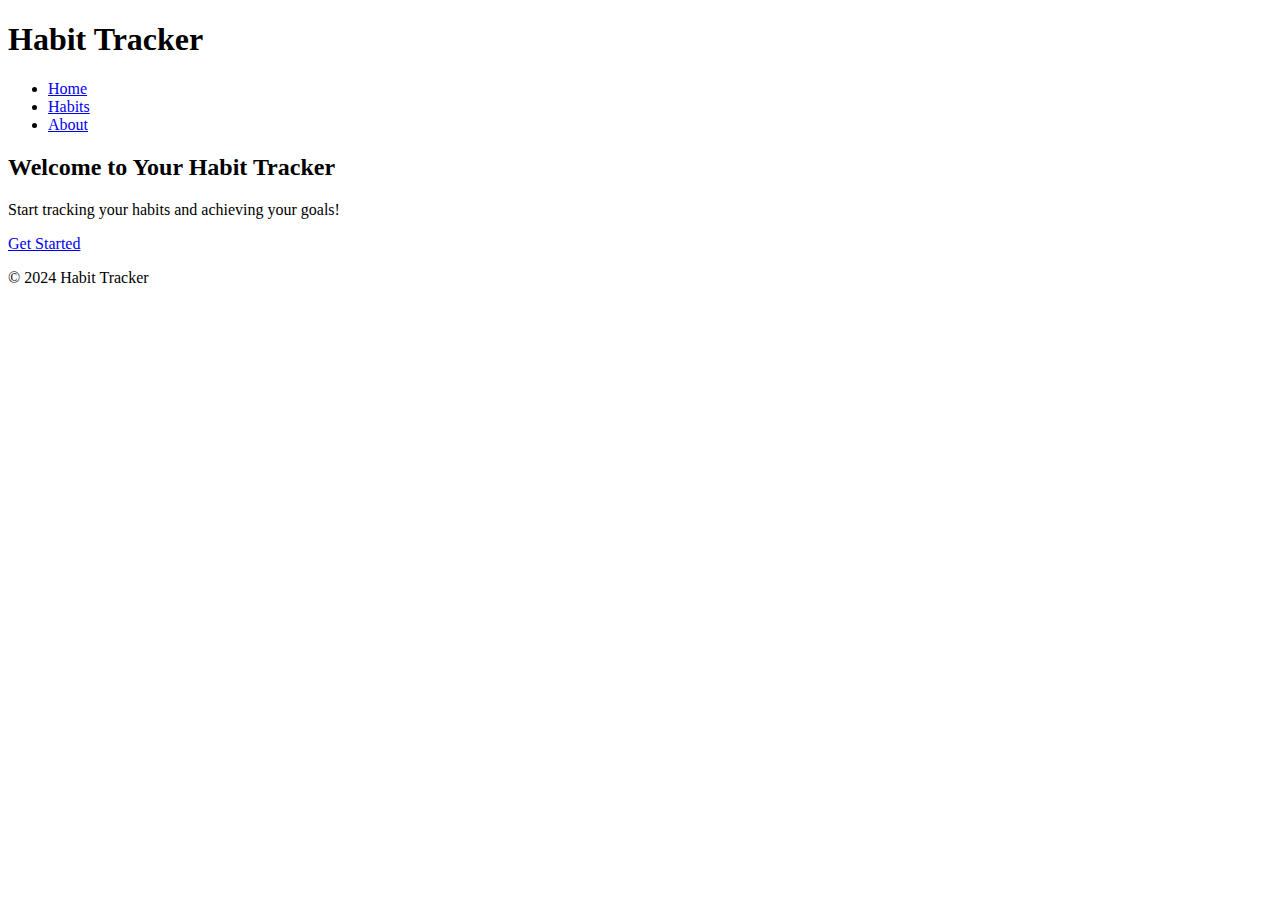
==== index.html @ 9f0ad9bc "f cmt" ====
<!DOCTYPE html>
<html lang="en">
<head>
    <meta charset="UTF-8">
    <meta name="viewport" content="width=device-width, initial-scale=1.0">
    <title>Habit Tracker</title>
    <link rel="stylesheet" href="styles.css">
</head>
<body>
    <header>
        <h1>Habit Tracker</h1>
        <nav>
            <ul>
                <li><a href="#">Home</a></li>
                <li><a href="#">Habits</a></li>
                <li><a href="#">About</a></li>
            </ul>
        </nav>
    </header>
    <section class="hero">
        <h2>Welcome to Your Habit Tracker</h2>
        <p>Start tracking your habits and achieving your goals!</p>
        <a href="#" class="btn">Get Started</a>
    </section>
    <footer>
        <p>&copy; 2024 Habit Tracker</p>
    </footer>
</body>
</html>
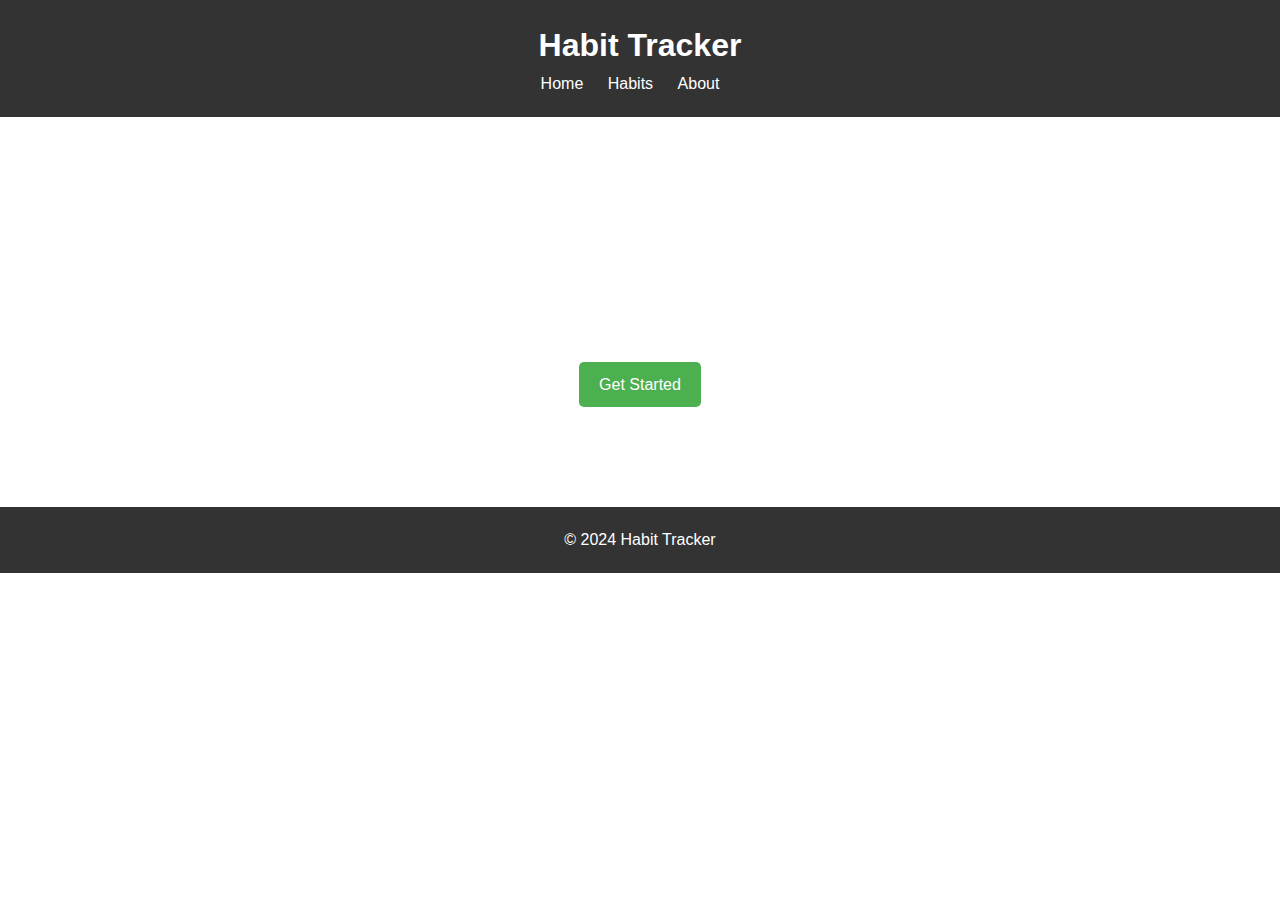
==== commit afc6e0c5: "new c" ====
--- a/index.html
+++ b/index.html
@@ -4,7 +4,7 @@
     <meta charset="UTF-8">
     <meta name="viewport" content="width=device-width, initial-scale=1.0">
     <title>Habit Tracker</title>
-    <link rel="stylesheet" href="styles.css">
+    <link rel="stylesheet" href="style.css">
 </head>
 <body>
     <header>
--- a/style.css
+++ b/style.css
@@ -0,0 +1,76 @@
+/* Reset CSS */
+* {
+    margin: 0;
+    padding: 0;
+    box-sizing: border-box;
+}
+
+body {
+    font-family: Arial, sans-serif;
+    line-height: 1.6;
+}
+/*ff*/
+header {
+    background-color: #333;
+    color: #fff;
+    padding: 20px;
+    text-align: center;
+}
+
+header h1 {
+    font-size: 2rem;
+}
+
+nav ul {
+    list-style-type: none;
+}
+
+nav ul li {
+    display: inline;
+    margin-right: 20px;
+}
+
+nav ul li a {
+    color: #fff;
+    text-decoration: none;
+}
+
+.hero {
+    background-image: url('background.jpg');
+    background-size: cover;
+    background-position: center;
+    color: #fff;
+    padding: 100px 20px;
+    text-align: center;
+}
+
+.hero h2 {
+    font-size: 2.5rem;
+    margin-bottom: 20px;
+}
+
+.hero p {
+    font-size: 1.2rem;
+    margin-bottom: 30px;
+}
+
+.btn {
+    display: inline-block;
+    background-color: #4CAF50;
+    color: #fff;
+    padding: 10px 20px;
+    text-decoration: none;
+    border-radius: 5px;
+    transition: background-color 0.3s ease;
+}
+
+.btn:hover {
+    background-color: #45a049;
+}
+
+footer {
+    background-color: #333;
+    color: #fff;
+    text-align: center;
+    padding: 20px 0;
+}
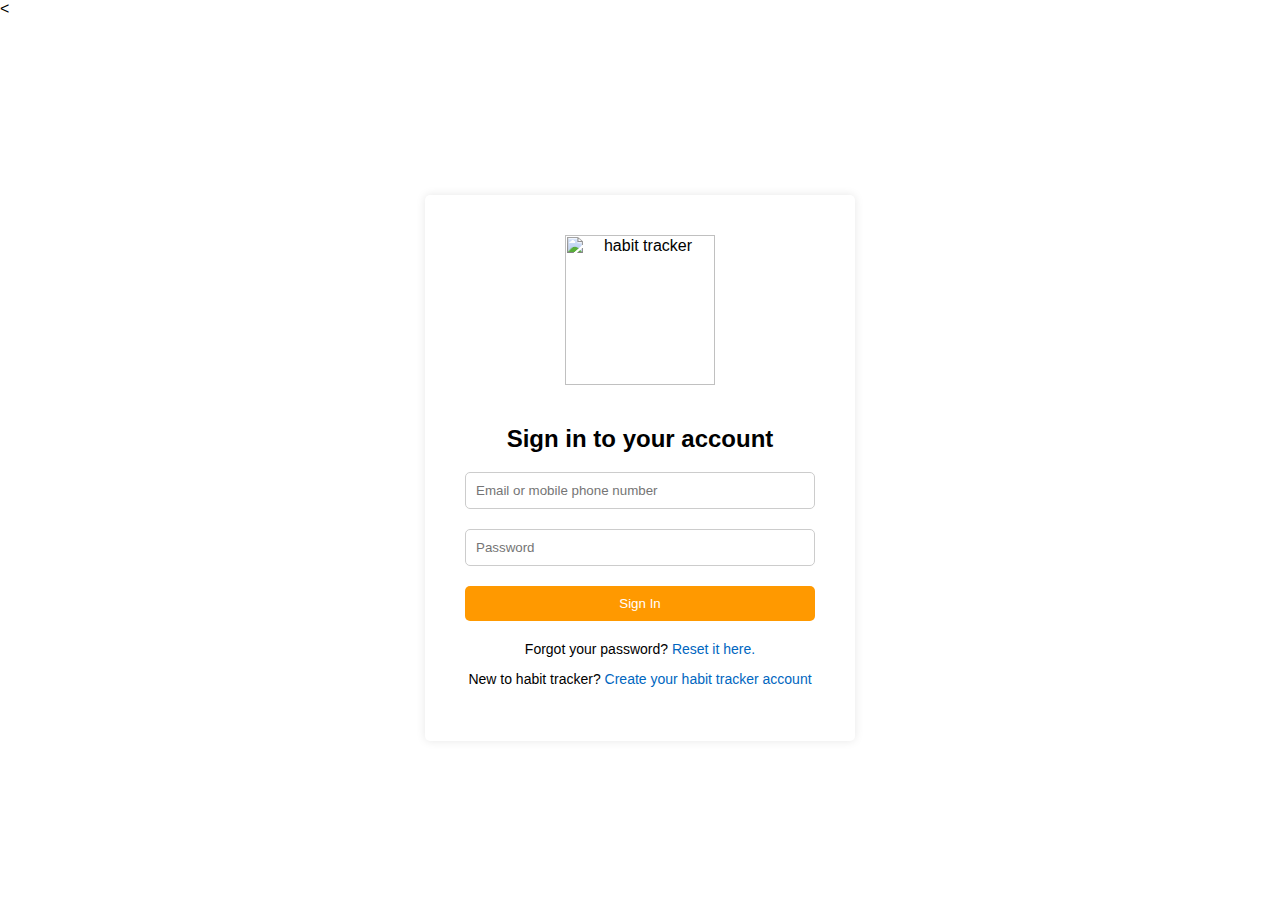
==== commit 17b86430: "inititial commit" ====
--- a/index.html
+++ b/index.html
@@ -1,29 +1,33 @@
-<!DOCTYPE html>
+<<!DOCTYPE html>
 <html lang="en">
 <head>
-    <meta charset="UTF-8">
-    <meta name="viewport" content="width=device-width, initial-scale=1.0">
-    <title>Habit Tracker</title>
-    <link rel="stylesheet" href="style.css">
+<meta charset="UTF-8">
+<meta name="viewport" content="width=device-width, initial-scale=1.0">
+<title>Login Page</title>
+<link rel="stylesheet" href="style.css">
 </head>
 <body>
-    <header>
-        <h1>Habit Tracker</h1>
-        <nav>
-            <ul>
-                <li><a href="#">Home</a></li>
-                <li><a href="#">Habits</a></li>
-                <li><a href="#">About</a></li>
-            </ul>
-        </nav>
-    </header>
-    <section class="hero">
-        <h2>Welcome to Your Habit Tracker</h2>
-        <p>Start tracking your habits and achieving your goals!</p>
-        <a href="#" class="btn">Get Started</a>
-    </section>
-    <footer>
-        <p>&copy; 2024 Habit Tracker</p>
-    </footer>
+    
+<div class="container">
+    <div class="login-box">
+        <img src="" alt="habit tracker">
+        <h2>Sign in to your account</h2>
+        <form action="#">
+            <div class="input-box">
+                <input type="email" id="email" name="email" placeholder="Email or mobile phone number" required>
+            </div>
+            <div class="input-box">
+                <input type="password" id="password" name="password" placeholder="Password" required>
+            </div>
+            <div class="input-box">
+                <input type="submit" value="Sign In">
+            </div>
+        </form>
+        <div class="footer">
+            <p>Forgot your password? <a href="#">Reset it here.</a></p>
+            <p>New to habit tracker? <a href="#">Create your habit tracker account</a></p>
+        </div>
+    </div>
+</div>
 </body>
-</html>
+</html>--- a/style.css
+++ b/style.css
@@ -1,76 +1,62 @@
-/* Reset CSS */
-* {
+body {
+    font-family: Arial, sans-serif;
+    background-color:#fff;
     margin: 0;
     padding: 0;
-    box-sizing: border-box;
+   
 }
 
-body {
-    font-family: Arial, sans-serif;
-    line-height: 1.6;
+
+.container {
+    display: flex;
+    justify-content: center;
+    align-items: center;
+    height: 100vh;
 }
-/*ff*/
-header {
-    background-color: #333;
-    color: #fff;
-    padding: 20px;
+
+.login-box {
+    width: 350px;
+    padding: 40px;
+    background-color: #fff;
+    border-radius: 5px;
+    box-shadow: 0 0 10px rgba(0, 0, 0, 0.1);
     text-align: center;
 }
 
-header h1 {
-    font-size: 2rem;
+.login-box img {
+    width: 150px;
+    margin-bottom: 20px;
 }
 
-nav ul {
-    list-style-type: none;
+.input-box {
+    margin-bottom: 20px;
 }
 
-nav ul li {
-    display: inline;
-    margin-right: 20px;
+.input-box input {
+    width: 100%;
+    padding: 10px;
+    border: 1px solid #ccc;
+    border-radius: 5px;
 }
 
-nav ul li a {
+.input-box input[type="submit"] {
+    background-color: #ff9900;
     color: #fff;
+    border: none;
+    cursor: pointer;
+}
+
+.footer {
+    margin-top: 20px;
+    font-size: 14px;
+}
+
+.footer a {
+    color: #0066c0;
     text-decoration: none;
 }
 
-.hero {
-    background-image: url('background.jpg');
-    background-size: cover;
-    background-position: center;
-    color: #fff;
-    padding: 100px 20px;
-    text-align: center;
+.footer a:hover {
+    text-decoration: underline;
 }
-
-.hero h2 {
-    font-size: 2.5rem;
-    margin-bottom: 20px;
-}
-
-.hero p {
-    font-size: 1.2rem;
-    margin-bottom: 30px;
-}
-
-.btn {
-    display: inline-block;
-    background-color: #4CAF50;
-    color: #fff;
-    padding: 10px 20px;
-    text-decoration: none;
-    border-radius: 5px;
-    transition: background-color 0.3s ease;
-}
-
-.btn:hover {
-    background-color: #45a049;
-}
-
-footer {
-    background-color: #333;
-    color: #fff;
-    text-align: center;
-    padding: 20px 0;
-}
+  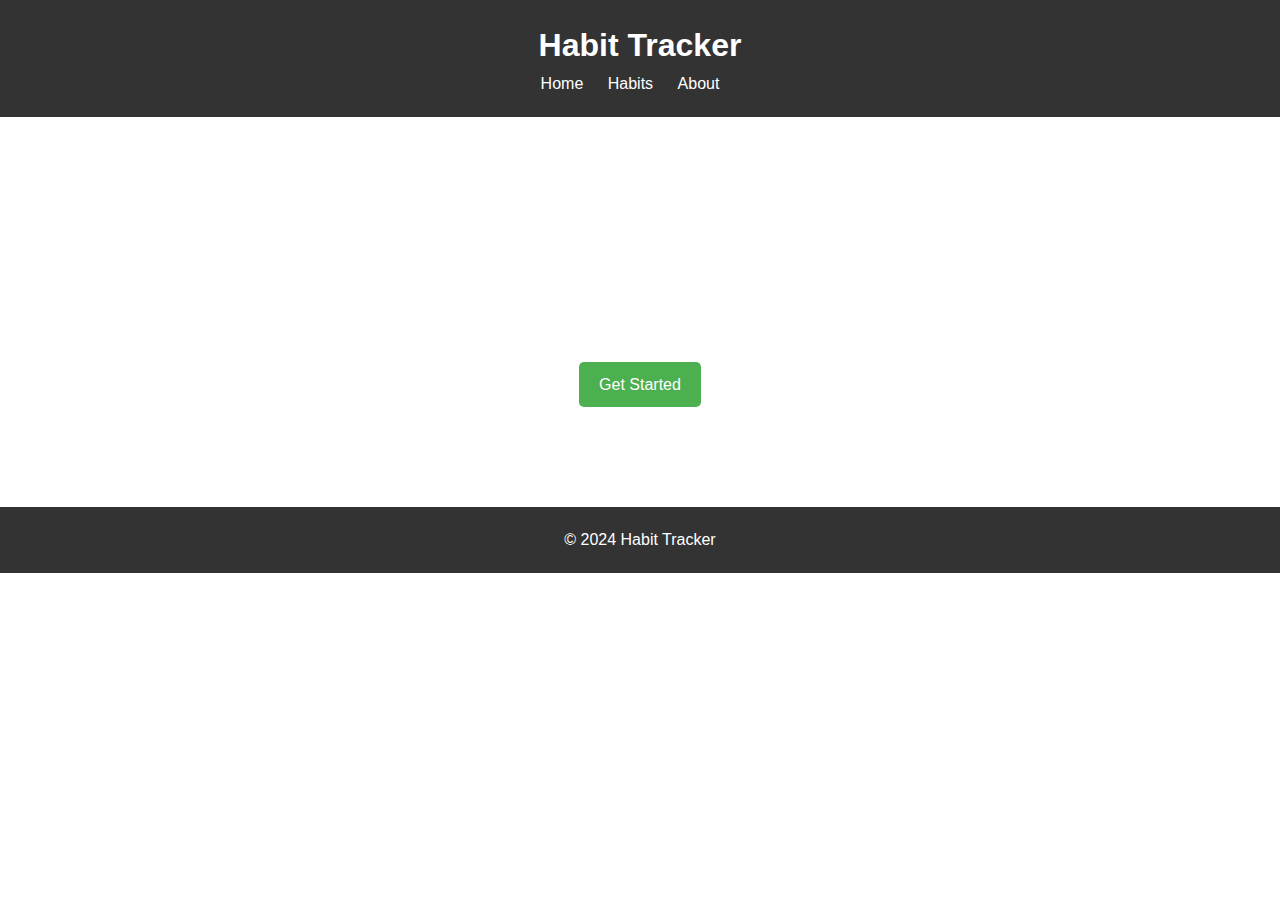
==== commit dfb9ab40: "new commit" ====
--- a/index.html
+++ b/index.html
@@ -1,33 +1,29 @@
-<<!DOCTYPE html>
+<!DOCTYPE html>
 <html lang="en">
 <head>
-<meta charset="UTF-8">
-<meta name="viewport" content="width=device-width, initial-scale=1.0">
-<title>Login Page</title>
-<link rel="stylesheet" href="style.css">
+    <meta charset="UTF-8">
+    <meta name="viewport" content="width=device-width, initial-scale=1.0">
+    <title>Habit Tracker</title>
+    <link rel="stylesheet" href="style.css">
 </head>
 <body>
-    
-<div class="container">
-    <div class="login-box">
-        <img src="" alt="habit tracker">
-        <h2>Sign in to your account</h2>
-        <form action="#">
-            <div class="input-box">
-                <input type="email" id="email" name="email" placeholder="Email or mobile phone number" required>
-            </div>
-            <div class="input-box">
-                <input type="password" id="password" name="password" placeholder="Password" required>
-            </div>
-            <div class="input-box">
-                <input type="submit" value="Sign In">
-            </div>
-        </form>
-        <div class="footer">
-            <p>Forgot your password? <a href="#">Reset it here.</a></p>
-            <p>New to habit tracker? <a href="#">Create your habit tracker account</a></p>
-        </div>
-    </div>
-</div>
+    <header>
+        <h1>Habit Tracker</h1>
+        <nav>
+            <ul>
+                <li><a href="#">Home</a></li>
+                <li><a href="habits.html">Habits</a></li>
+                <li><a href="#">About</a></li>
+            </ul>
+        </nav>
+    </header>
+    <section class="hero">
+        <h2>Welcome to Your Habit Tracker</h2>
+        <p>Start tracking your habits and achieving your goals!</p>
+        <a href="#" class="btn">Get Started</a>
+    </section>
+    <footer>
+        <p>&copy; 2024 Habit Tracker</p>
+    </footer>
 </body>
-</html>+</html>
--- a/style.css
+++ b/style.css
@@ -1,62 +1,137 @@
+/* Reset CSS */
+* {
+    margin: 0;
+    padding: 0;
+    box-sizing: border-box;
+}
+
 body {
     font-family: Arial, sans-serif;
-    background-color:#fff;
-    margin: 0;
-    padding: 0;
-   
+    line-height: 1.6;
 }
-
-
-.container {
-    display: flex;
-    justify-content: center;
-    align-items: center;
-    height: 100vh;
-}
-
-.login-box {
-    width: 350px;
-    padding: 40px;
-    background-color: #fff;
-    border-radius: 5px;
-    box-shadow: 0 0 10px rgba(0, 0, 0, 0.1);
+/*ff*/
+header {
+    background-color: #333;
+    color: #fff;
+    padding: 20px;
     text-align: center;
 }
 
-.login-box img {
-    width: 150px;
+header h1 {
+    font-size: 2rem;
+}
+
+nav ul {
+    list-style-type: none;
+}
+
+nav ul li {
+    display: inline;
+    margin-right: 20px;
+}
+
+nav ul li a {
+    color: #fff;
+    text-decoration: none;
+}
+
+.hero {
+    background-image: url('background.jpg');
+    background-size: cover;
+    background-position: center;
+    color: #fff;
+    padding: 100px 20px;
+    text-align: center;
+}
+
+.hero h2 {
+    font-size: 2.5rem;
     margin-bottom: 20px;
 }
 
-.input-box {
-    margin-bottom: 20px;
+.hero p {
+    font-size: 1.2rem;
+    margin-bottom: 30px;
 }
 
-.input-box input {
+.btn {
+    display: inline-block;
+    background-color: #4CAF50;
+    color: #fff;
+    padding: 10px 20px;
+    text-decoration: none;
+    border-radius: 5px;
+    transition: background-color 0.3s ease;
+}
+
+.btn:hover {
+    background-color: #45a049;
+}
+
+footer {
+    background-color: #333;
+    color: #fff;
+    text-align: center;
+    padding: 20px 0;
+}
+/* Add styles for habit cards */
+.habit-card {
+    background-color: #f4f4f4;
+    border: 1px solid #ccc;
+    border-radius: 5px;
+    padding: 20px;
+    margin-bottom: 20px;
+    width: 200px; /* Set width to create square-shaped boxes */
+    height: 200px; /* Set height to match width for square-shaped boxes */
+    display: inline-block; /* Display habit cards in a row */
+    vertical-align: top; /* Align habit cards to the top */
+    margin-right: 20px; /* Add margin between habit cards */
+    text-align: center; /* Center-align text */
+}
+
+/* Adjust text styles for habit cards */
+.habit-card h3 {
+    font-size: 1.2rem;
+    margin-bottom: 10px;
+}
+
+.habit-card p {
+    font-size: 1rem;
+}
+/* Adjust styles for habit cards */
+/* Adjust styles for habit cards */
+.habit-card {
+    position: relative; /* Set position to relative */
+    background-color: #f4f4f4;
+    border: 1px solid #ccc;
+    border-radius: 5px;
+    margin-bottom: 20px;
+    width: 200px;
+    height: 200px;
+    display: inline-block;
+    vertical-align: top;
+    margin-right: 20px;
+    text-align: center;
+    overflow: hidden;
+}
+
+/* Adjust styles for habit card images */
+.habit-card img {
     width: 100%;
-    padding: 10px;
-    border: 1px solid #ccc;
+    height: 100%;
+    object-fit: cover;
     border-radius: 5px;
 }
 
-.input-box input[type="submit"] {
-    background-color: #ff9900;
-    color: #fff;
-    border: none;
-    cursor: pointer;
+/* Adjust styles for habit card header */
+.habit-card h3 {
+    position: absolute; /* Set position to absolute */
+    top: 10px; /* Adjust top position */
+    left: 0; /* Align header to the left */
+    right: 0; /* Align header to the right */
+    margin: 0;
+    padding: 0 10px; /* Add padding to improve readability */
+    background-color: rgba(255, 255, 255, 0.8); /* Add background color with transparency */
+    border-top-left-radius: 5px; /* Match border radius of habit card */
+    border-top-right-radius: 5px; /* Match border radius of habit card */
 }
-
-.footer {
-    margin-top: 20px;
-    font-size: 14px;
-}
-
-.footer a {
-    color: #0066c0;
-    text-decoration: none;
-}
-
-.footer a:hover {
-    text-decoration: underline;
-}
-  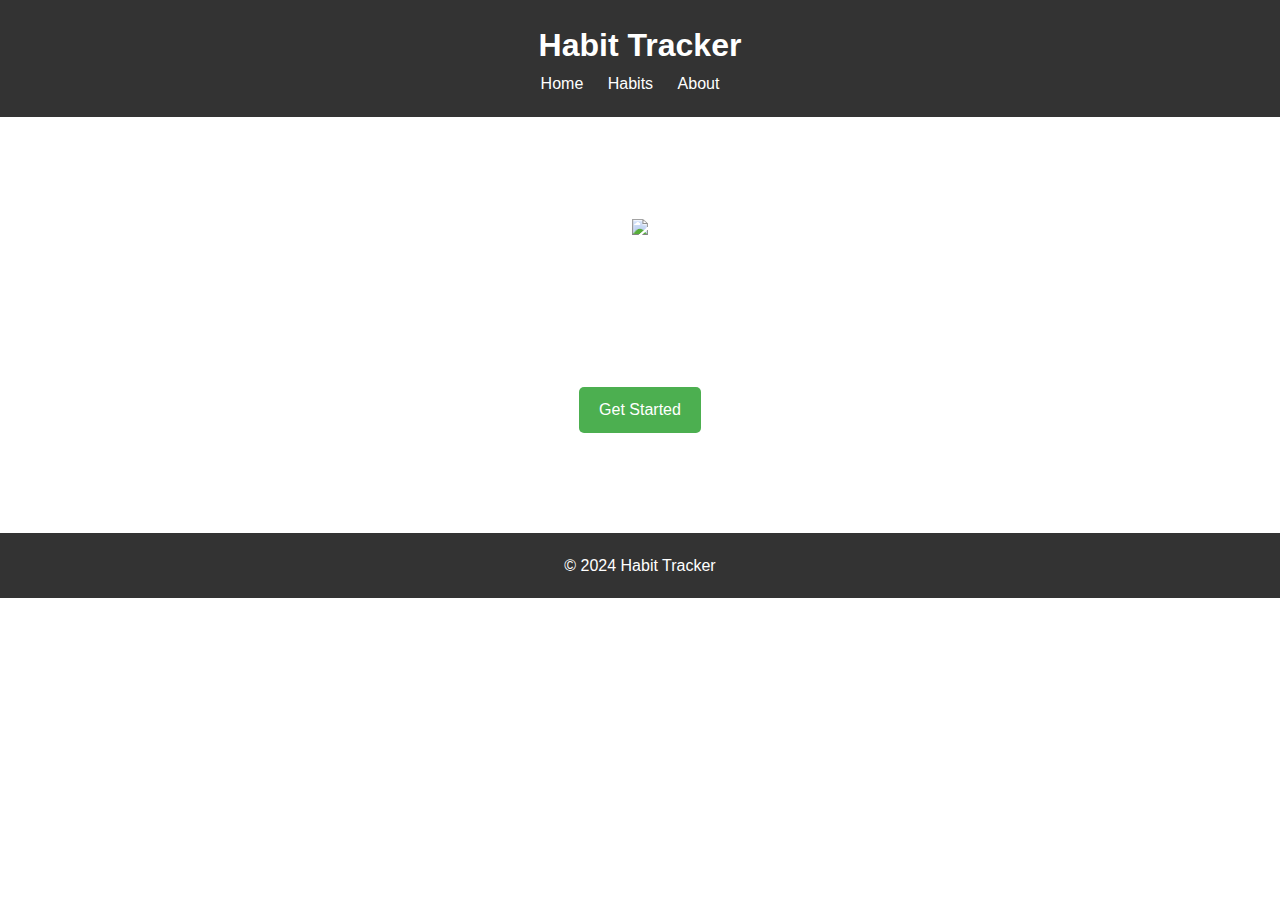
==== commit 6f80b512: "new c" ====
--- a/index.html
+++ b/index.html
@@ -12,12 +12,13 @@
         <nav>
             <ul>
                 <li><a href="#">Home</a></li>
-                <li><a href="habits.html">Habits</a></li>
-                <li><a href="#">About</a></li>
+                <li><a href="#">Habits</a></li>
+                <li><a href="about.html">About</a></li>
             </ul>
         </nav>
     </header>
     <section class="hero">
+        <img src="foto1.html">
         <h2>Welcome to Your Habit Tracker</h2>
         <p>Start tracking your habits and achieving your goals!</p>
         <a href="#" class="btn">Get Started</a>
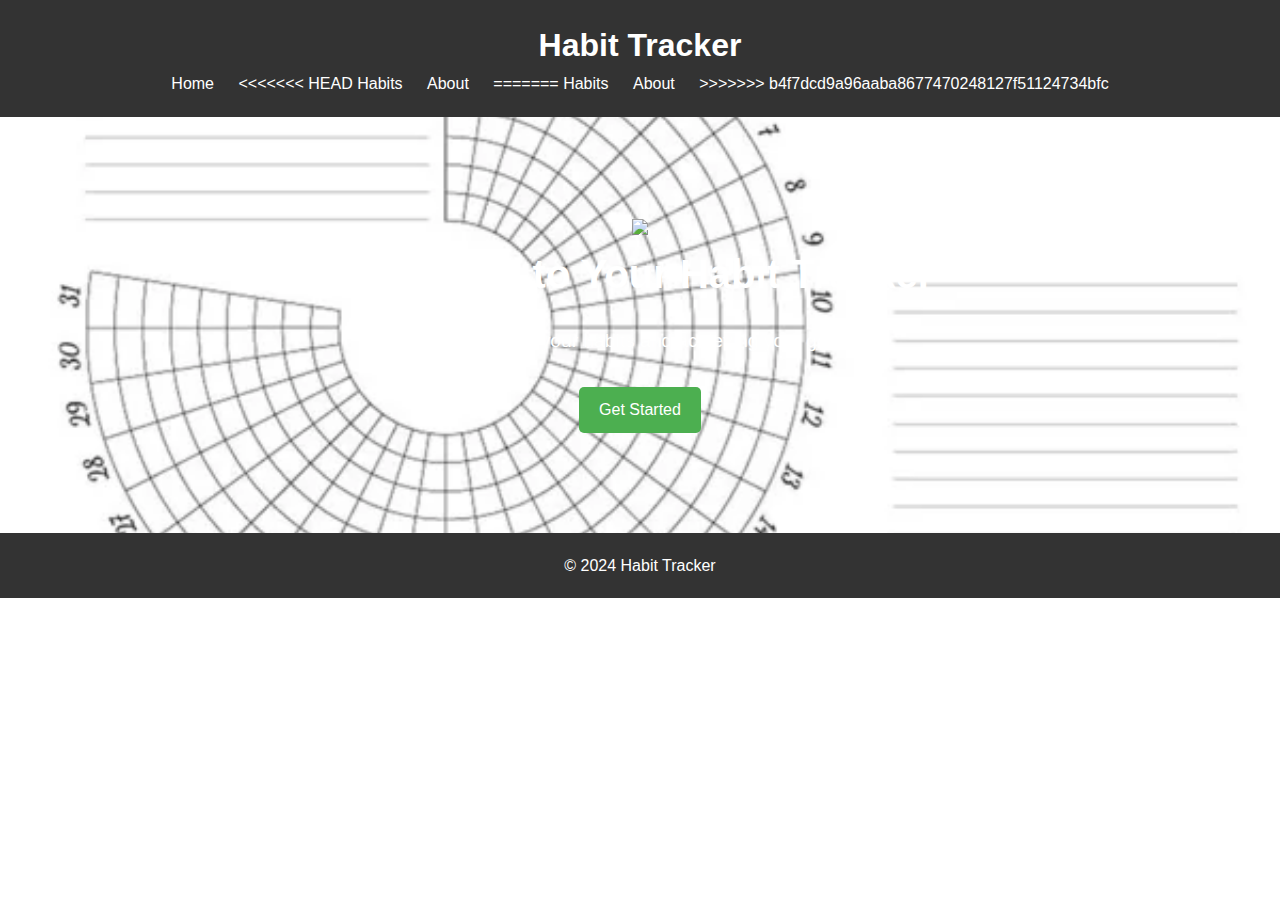
==== commit 475c898e: "new c" ====
--- a/index.html
+++ b/index.html
@@ -12,8 +12,13 @@
         <nav>
             <ul>
                 <li><a href="#">Home</a></li>
+<<<<<<< HEAD
                 <li><a href="#">Habits</a></li>
                 <li><a href="about.html">About</a></li>
+=======
+                <li><a href="habits.html">Habits</a></li>
+                <li><a href="#">About</a></li>
+>>>>>>> b4f7dcd9a96aaba8677470248127f51124734bfc
             </ul>
         </nav>
     </header>
--- a/style.css
+++ b/style.css
@@ -36,13 +36,15 @@
 }
 
 .hero {
-    background-image: url('background.jpg');
+    background-image: url('foto1.jpg');
     background-size: cover;
     background-position: center;
     color: #fff;
     padding: 100px 20px;
     text-align: center;
 }
+
+
 
 .hero h2 {
     font-size: 2.5rem;
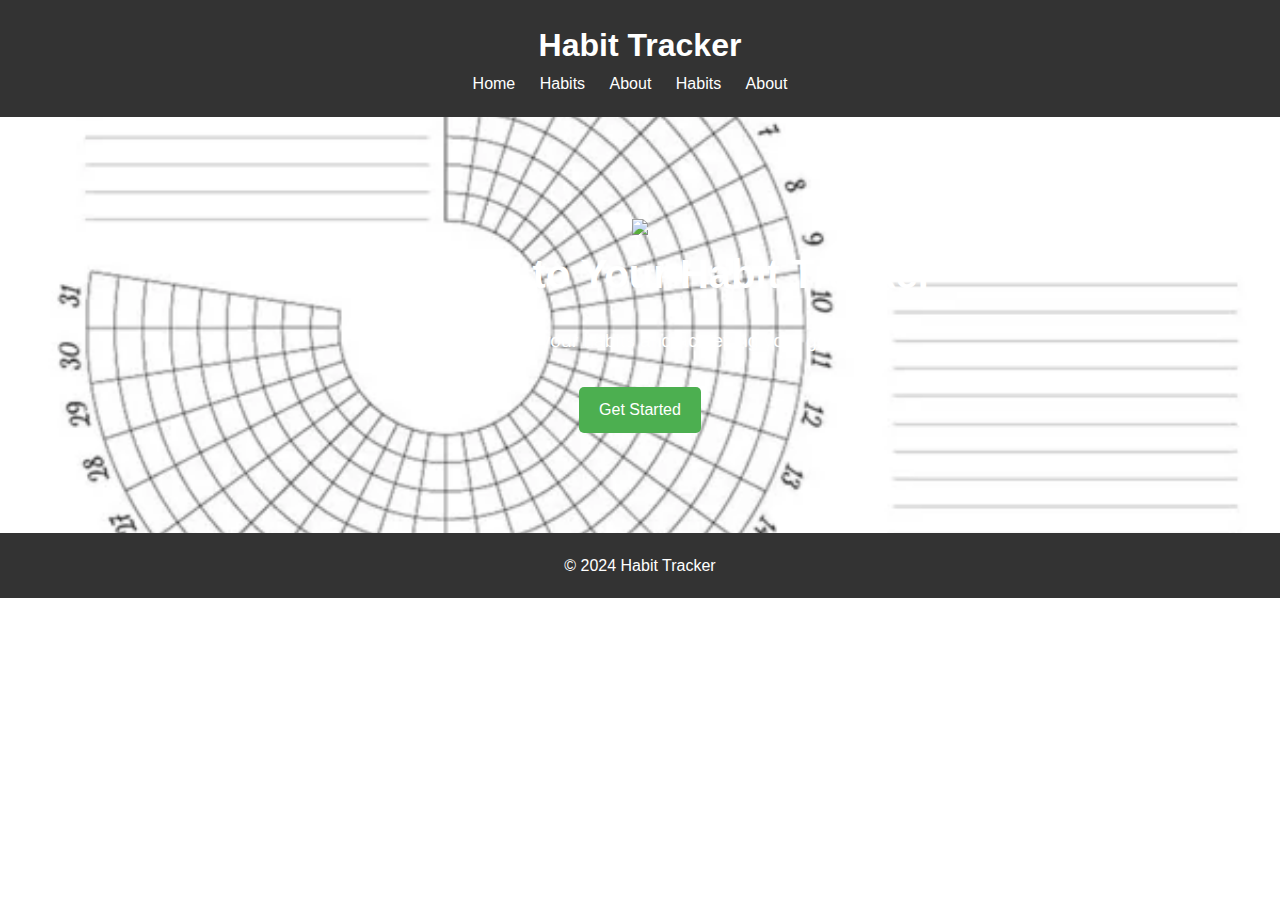
==== commit cef0939b: "c commit" ====
--- a/index.html
+++ b/index.html
@@ -12,13 +12,10 @@
         <nav>
             <ul>
                 <li><a href="#">Home</a></li>
-<<<<<<< HEAD
                 <li><a href="#">Habits</a></li>
                 <li><a href="about.html">About</a></li>
-=======
                 <li><a href="habits.html">Habits</a></li>
                 <li><a href="#">About</a></li>
->>>>>>> b4f7dcd9a96aaba8677470248127f51124734bfc
             </ul>
         </nav>
     </header>
--- a/style.css
+++ b/style.css
@@ -137,3 +137,8 @@
     border-top-left-radius: 5px; /* Match border radius of habit card */
     border-top-right-radius: 5px; /* Match border radius of habit card */
 }
+.add-habit-btn span {
+    font-size: 3rem;
+    line-height: 200px; /* Vertically center the plus sign */
+    color: #555;
+}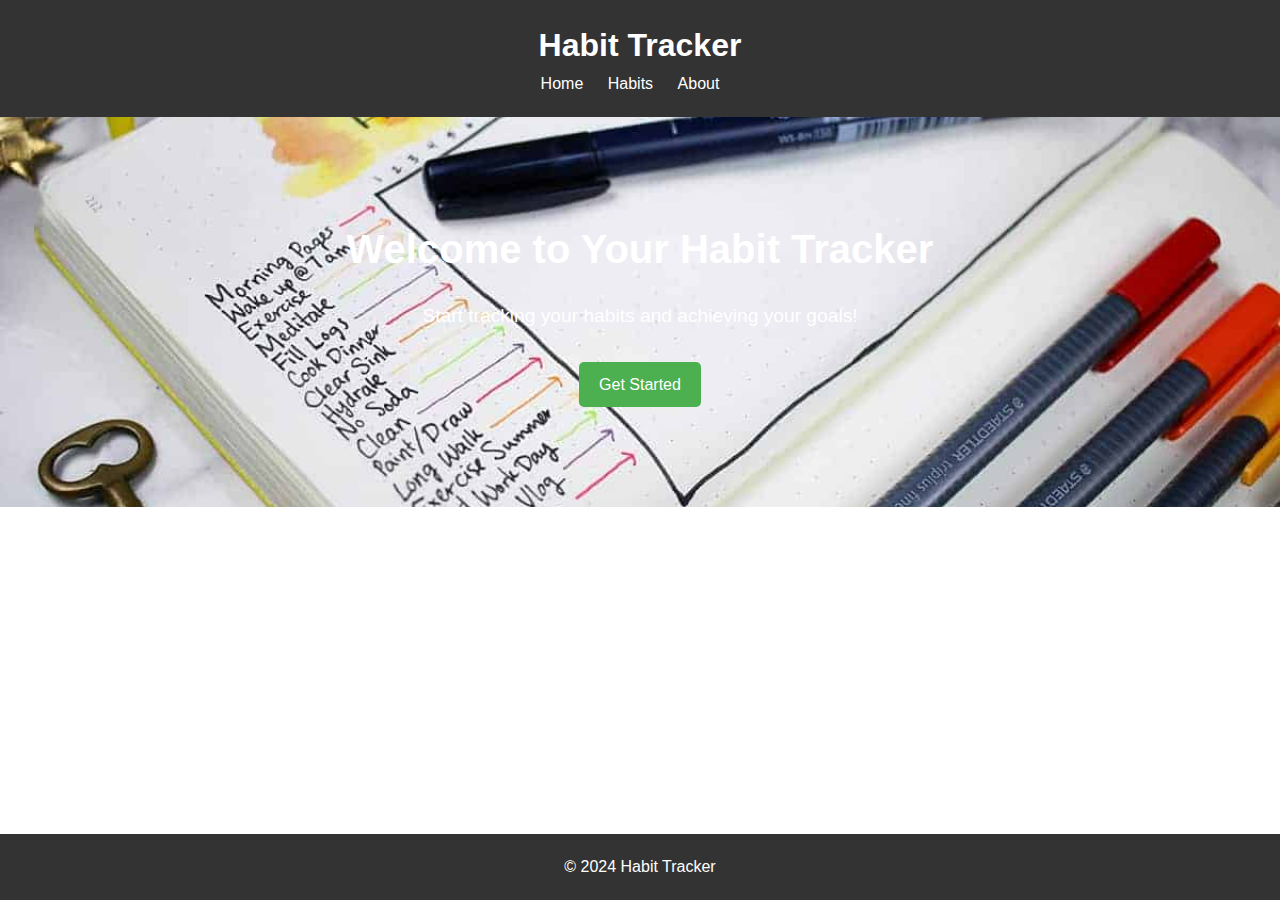
==== commit f3149265: "done commit" ====
--- a/index.html
+++ b/index.html
@@ -11,19 +11,17 @@
         <h1>Habit Tracker</h1>
         <nav>
             <ul>
-                <li><a href="#">Home</a></li>
-                <li><a href="#">Habits</a></li>
+                
+                <li><a href="index.html">Home</a></li>
+                <li><a href="habits.html">Habits</a></li>
                 <li><a href="about.html">About</a></li>
-                <li><a href="habits.html">Habits</a></li>
-                <li><a href="#">About</a></li>
             </ul>
         </nav>
     </header>
     <section class="hero">
-        <img src="foto1.html">
         <h2>Welcome to Your Habit Tracker</h2>
         <p>Start tracking your habits and achieving your goals!</p>
-        <a href="#" class="btn">Get Started</a>
+        <a href="login.html" class="btn">Get Started</a>
     </section>
     <footer>
         <p>&copy; 2024 Habit Tracker</p>
--- a/style.css
+++ b/style.css
@@ -36,7 +36,7 @@
 }
 
 .hero {
-    background-image: url('foto1.jpg');
+    background-image: url('hd.jpg');
     background-size: cover;
     background-position: center;
     color: #fff;
@@ -141,4 +141,13 @@
     font-size: 3rem;
     line-height: 200px; /* Vertically center the plus sign */
     color: #555;
-}+}
+footer {
+    background-color: #333;
+    color: #fff;
+    text-align: center;
+    padding: 20px 0;
+    position: fixed;
+    bottom: 0;
+    width: 100%;
+}
